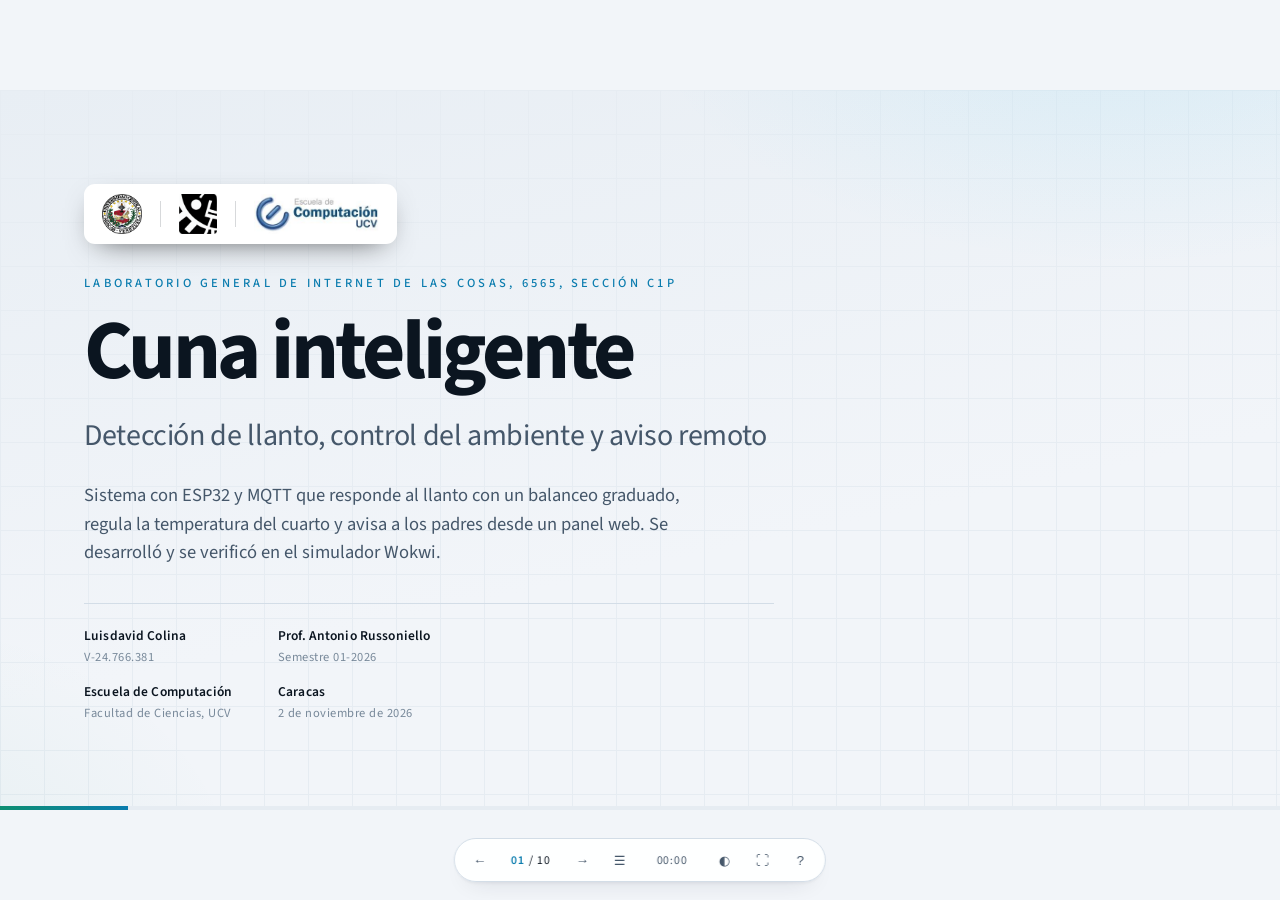
==== proyecto-cuna/expo/index.html @ 7de97ee2 "Proyecto final: cuna inteligente con ESP32 y MQTT - sketch.ino: programa completo del ESP32 - diagra" ====
<!DOCTYPE html>
<html lang="es" data-theme="light">
<head>
  <meta charset="UTF-8">
  <meta name="viewport" content="width=device-width, initial-scale=1.0">
  <title>Cuna inteligente — Laboratorio IoT 6565</title>
  <link rel="stylesheet" href="assets/css/fuentes.css">
  <link rel="stylesheet" href="assets/css/base.css">
  <link rel="stylesheet" href="assets/css/components.css">
  <link rel="stylesheet" href="assets/css/motion.css">
</head>
<body>

<div id="deck"></div>

<!-- Barra de presentador -->
<div id="hud">
  <button data-act="prev" title="Anterior (←)">&#8592;</button>
  <span class="counter">01 / 10</span>
  <button data-act="next" title="Siguiente (→)">&#8594;</button>
  <button data-act="index" title="Índice (I)">&#9776;</button>
  <span id="timer" title="Clic para iniciar/detener">00:00</span>
  <button data-act="theme" title="Tema claro/oscuro (T)">&#9680;</button>
  <button data-act="full"  title="Pantalla completa (F)">&#9974;</button>
  <button data-act="help"  title="Ayuda (?)">?</button>
</div>

<!-- Número de lámina (salto) -->
<div id="jump"></div>

<!-- Apagado de pantalla -->
<div id="blackout"></div>

<!-- Ayuda de teclado -->
<div id="help">
  <div class="help-box">
    <h2>Atajos de teclado</h2>
    <table>
      <tr><td>→ / Espacio / Enter</td><td>Avanzar</td></tr>
      <tr><td>← / Retroceso</td><td>Retroceder</td></tr>
      <tr><td>Inicio / Fin</td><td>Primera / Última lámina</td></tr>
      <tr><td>0–9</td><td>Saltar a la lámina (ej. 07)</td></tr>
      <tr><td>R</td><td>Iniciar / Detener cronómetro</td></tr>
      <tr><td>T</td><td>Cambiar tema claro/oscuro</td></tr>
      <tr><td>F</td><td>Pantalla completa</td></tr>
      <tr><td>B</td><td>Apagar pantalla</td></tr>
      <tr><td>I</td><td>Ir al índice</td></tr>
      <tr><td>?</td><td>Esta ayuda</td></tr>
    </table>
    <p style="margin-top:16px;color:var(--text-faint);font-size:13px">Clic fuera para cerrar</p>
  </div>
</div>

<!-- Slides en orden -->
<script>window.DECK = [];</script>
<script src="assets/js/slides/01-apertura.js"></script>
<script src="assets/js/slides/02-sistema.js"></script>
<script src="assets/js/slides/03-logica.js"></script>
<script src="assets/js/slides/04-resultados.js"></script>
<script src="assets/js/deck.js"></script>

</body>
</html>
---- proyecto-cuna/expo/assets/css/fuentes.css ----
/* ==========================================================================
   fuentes.css : la tipografia viaja dentro de la carpeta

   Antes se le pedia a Google Fonts. Sin internet el navegador caia en la
   letra del sistema y el diseno cambiaba, ademas de que una hoja remota
   tarda en rendirse y retrasa el primer dibujado. Los archivos estan aqui,
   asi que se ve igual en el salon, en Linux y en cualquier maquina.

   Source Sans 3, de Adobe, bajo licencia SIL Open Font 1.1. Solo los
   subconjuntos latinos, que es lo unico que usa el texto.

   Es una fuente variable: un solo archivo por subconjunto cubre los cinco
   pesos. Cada regla fija el suyo y el navegador lo instancia del eje.
   ========================================================================== */

@font-face {
  font-family: "Source Sans 3";
  font-style: normal;
  font-weight: 400;
  font-display: swap;
  src: url("../fonts/source-sans-3-latin-ext.woff2") format("woff2");
  unicode-range: U+0100-02BA, U+02BD-02C5, U+02C7-02CC, U+02CE-02D7, U+02DD-02FF, U+0304, U+0308, U+0329, U+1D00-1DBF, U+1E00-1E9F, U+1EF2-1EFF, U+2020, U+20A0-20AB, U+20AD-20C0, U+2113, U+2C60-2C7F, U+A720-A7FF;
}

@font-face {
  font-family: "Source Sans 3";
  font-style: normal;
  font-weight: 400;
  font-display: swap;
  src: url("../fonts/source-sans-3-latin.woff2") format("woff2");
  unicode-range: U+0000-00FF, U+0131, U+0152-0153, U+02BB-02BC, U+02C6, U+02DA, U+02DC, U+0304, U+0308, U+0329, U+2000-206F, U+20AC, U+2122, U+2191, U+2193, U+2212, U+2215, U+FEFF, U+FFFD;
}

@font-face {
  font-family: "Source Sans 3";
  font-style: normal;
  font-weight: 500;
  font-display: swap;
  src: url("../fonts/source-sans-3-latin-ext.woff2") format("woff2");
  unicode-range: U+0100-02BA, U+02BD-02C5, U+02C7-02CC, U+02CE-02D7, U+02DD-02FF, U+0304, U+0308, U+0329, U+1D00-1DBF, U+1E00-1E9F, U+1EF2-1EFF, U+2020, U+20A0-20AB, U+20AD-20C0, U+2113, U+2C60-2C7F, U+A720-A7FF;
}

@font-face {
  font-family: "Source Sans 3";
  font-style: normal;
  font-weight: 500;
  font-display: swap;
  src: url("../fonts/source-sans-3-latin.woff2") format("woff2");
  unicode-range: U+0000-00FF, U+0131, U+0152-0153, U+02BB-02BC, U+02C6, U+02DA, U+02DC, U+0304, U+0308, U+0329, U+2000-206F, U+20AC, U+2122, U+2191, U+2193, U+2212, U+2215, U+FEFF, U+FFFD;
}

@font-face {
  font-family: "Source Sans 3";
  font-style: normal;
  font-weight: 600;
  font-display: swap;
  src: url("../fonts/source-sans-3-latin-ext.woff2") format("woff2");
  unicode-range: U+0100-02BA, U+02BD-02C5, U+02C7-02CC, U+02CE-02D7, U+02DD-02FF, U+0304, U+0308, U+0329, U+1D00-1DBF, U+1E00-1E9F, U+1EF2-1EFF, U+2020, U+20A0-20AB, U+20AD-20C0, U+2113, U+2C60-2C7F, U+A720-A7FF;
}

@font-face {
  font-family: "Source Sans 3";
  font-style: normal;
  font-weight: 600;
  font-display: swap;
  src: url("../fonts/source-sans-3-latin.woff2") format("woff2");
  unicode-range: U+0000-00FF, U+0131, U+0152-0153, U+02BB-02BC, U+02C6, U+02DA, U+02DC, U+0304, U+0308, U+0329, U+2000-206F, U+20AC, U+2122, U+2191, U+2193, U+2212, U+2215, U+FEFF, U+FFFD;
}

@font-face {
  font-family: "Source Sans 3";
  font-style: normal;
  font-weight: 700;
  font-display: swap;
  src: url("../fonts/source-sans-3-latin-ext.woff2") format("woff2");
  unicode-range: U+0100-02BA, U+02BD-02C5, U+02C7-02CC, U+02CE-02D7, U+02DD-02FF, U+0304, U+0308, U+0329, U+1D00-1DBF, U+1E00-1E9F, U+1EF2-1EFF, U+2020, U+20A0-20AB, U+20AD-20C0, U+2113, U+2C60-2C7F, U+A720-A7FF;
}

@font-face {
  font-family: "Source Sans 3";
  font-style: normal;
  font-weight: 700;
  font-display: swap;
  src: url("../fonts/source-sans-3-latin.woff2") format("woff2");
  unicode-range: U+0000-00FF, U+0131, U+0152-0153, U+02BB-02BC, U+02C6, U+02DA, U+02DC, U+0304, U+0308, U+0329, U+2000-206F, U+20AC, U+2122, U+2191, U+2193, U+2212, U+2215, U+FEFF, U+FFFD;
}

@font-face {
  font-family: "Source Sans 3";
  font-style: normal;
  font-weight: 900;
  font-display: swap;
  src: url("../fonts/source-sans-3-latin-ext.woff2") format("woff2");
  unicode-range: U+0100-02BA, U+02BD-02C5, U+02C7-02CC, U+02CE-02D7, U+02DD-02FF, U+0304, U+0308, U+0329, U+1D00-1DBF, U+1E00-1E9F, U+1EF2-1EFF, U+2020, U+20A0-20AB, U+20AD-20C0, U+2113, U+2C60-2C7F, U+A720-A7FF;
}

@font-face {
  font-family: "Source Sans 3";
  font-style: normal;
  font-weight: 900;
  font-display: swap;
  src: url("../fonts/source-sans-3-latin.woff2") format("woff2");
  unicode-range: U+0000-00FF, U+0131, U+0152-0153, U+02BB-02BC, U+02C6, U+02DA, U+02DC, U+0304, U+0308, U+0329, U+2000-206F, U+20AC, U+2122, U+2191, U+2193, U+2212, U+2215, U+FEFF, U+FFFD;
}
---- proyecto-cuna/expo/assets/css/base.css ----
/* ==========================================================================
   Home Assistant / Expo Lab IoT 6565 - UCV
   base.css : tokens, tipografia, lienzo, UI de presentador, impresion

   El tema CLARO es el predeterminado. Los videobeam de salon lavan los negros
   y un deck oscuro se vuelve ilegible desde la tercera fila. El oscuro queda
   disponible con la tecla T para cuando el equipo proyecte bien.
   ========================================================================== */

:root {
  /* Lienzo */
  --W: 1280px;
  --H: 720px;

  /* ── Paleta clara (predeterminada, pensada para proyector) ─────────────
     Fondo gris muy claro en vez de blanco puro: el blanco puro en un
     videobeam produce brillo y cansa la vista. Las tarjetas si van blancas,
     para que se despeguen del fondo. */
  --bg:         #F2F5F9;
  --bg-2:       #E8EEF4;
  --surface:    #FFFFFF;
  --surface-2:  #F7FAFC;
  --surface-3:  #EAF0F6;
  --line:       #D3DDE7;
  --line-soft:  #E6ECF2;

  --text:       #0B1520;   /* casi negro, maximo contraste */
  --text-dim:   #45576A;   /* cuerpo secundario, sigue legible proyectado */
  --text-faint: #78899A;

  --accent:     #0A7CAE;   /* cian oscurecido para leerse sobre blanco */
  --accent-br:  #18BCF2;   /* cian brillante, solo para graficos y rellenos */
  --accent-2:   #0E8F72;
  --gold:       #8A5A00;
  --danger:     #B8342A;
  --ok:         #17784A;

  --accent-ink: #FFFFFF;

  --glow: 0 0 0 1px rgba(10, 124, 174, 0.16), 0 14px 34px -18px rgba(10, 124, 174, 0.40);
  --shadow: 0 18px 44px -26px rgba(11, 30, 50, 0.42);
  --card-shadow: 0 2px 4px -2px rgba(11, 30, 50, 0.10), 0 10px 26px -16px rgba(11, 30, 50, 0.24);

  /* ── Tipografia ───────────────────────────────────────────────────────── */
  /* Una sola familia, de trazo uniforme. Los titulos se distinguen por peso y
     tamaño, no por cambiar de tipo. */
  --font-display: "Source Sans 3", "Segoe UI", system-ui, -apple-system, sans-serif;
  --font-body:    "Source Sans 3", "Segoe UI", system-ui, -apple-system, sans-serif;
  --font-mono:    "Source Sans 3", "Segoe UI", system-ui, sans-serif;

  /* Escala tipografica. Todo subio respecto a la primera version: a diez
     metros de distancia, 13px no se leen. */
  --t-hero:   84px;
  --t-title:  46px;
  --t-title2: 38px;
  --t-lead:   19px;
  --t-body:   15.5px;
  --t-small:  14px;
  --t-micro:  12.5px;

  /* Ritmo */
  --pad-x: 84px;
  --pad-y: 56px;
  --r-sm: 8px;
  --r:    14px;
  --r-lg: 22px;
}

/* ── Tema oscuro, disponible con la tecla T ─────────────────────────────── */
:root[data-theme="dark"] {
  --bg:         #070C11;
  --bg-2:       #0B131B;
  --surface:    #101A24;
  --surface-2:  #16222F;
  --surface-3:  #1D2C3C;
  --line:       rgba(255, 255, 255, 0.11);
  --line-soft:  rgba(255, 255, 255, 0.06);

  --text:       #EAF2F8;
  --text-dim:   #9DB0C0;
  --text-faint: #6B7D90;

  --accent:     #18BCF2;
  --accent-br:  #18BCF2;
  --accent-2:   #41E0B4;
  --gold:       #F5C451;
  --danger:     #FF7A6B;
  --ok:         #45D68A;

  --accent-ink: #061018;

  --glow: 0 0 0 1px rgba(24, 188, 242, 0.20), 0 18px 48px -18px rgba(24, 188, 242, 0.45);
  --shadow: 0 24px 60px -24px rgba(0, 0, 0, 0.85);
  --card-shadow: 0 18px 40px -28px rgba(0, 0, 0, 0.9);
}

* { box-sizing: border-box; margin: 0; padding: 0; }

html { overflow: hidden; background: var(--bg); width: 100%; height: 100%; }

/* El cuerpo se fija al area realmente visible en vez de medir 100vh. En los
   navegadores de telefono la barra de direcciones no entra dentro de 100vh,
   asi que la lamina quedaba empujada hacia abajo y cortada por debajo. Con
   posicion fija el recuadro coincide con lo que se ve. En un monitor el
   resultado es exactamente el de siempre. */
body {
  position: fixed;
  top: 0; right: 0; bottom: 0; left: 0;
  width: 100%;
  height: 100%;
  background: var(--bg);
  color: var(--text);
  font-family: var(--font-body);
  font-size: var(--t-body);
  overflow: hidden;
  -webkit-font-smoothing: antialiased;
  text-rendering: optimizeLegibility;
  font-feature-settings: "cv05" 1, "cv11" 1, "ss03" 1;
}

/* ── Lienzo escalable ────────────────────────────────────────────────────── */
/* El centrado va por posicion absoluta y margen negativo, no por flexbox. El
   lienzo mide 1280 por 720 aunque la pantalla sea mas chica, y un elemento
   flexible que desborda a su contenedor no queda centrado igual en todos los
   navegadores. De esta forma el centro cae siempre en el mismo punto.
   Los margenes son la mitad exacta de --W y --H. */
#deck {
  position: absolute;
  top: 50%;
  left: 50%;
  width: var(--W);
  height: var(--H);
  margin: -360px 0 0 -640px;
  transform-origin: center center;
  transform: scale(1);
  will-change: transform;
}

.slide {
  position: absolute;
  top: 0; right: 0; bottom: 0; left: 0;
  inset: 0;
  width: var(--W);
  height: var(--H);
  overflow: hidden;
  background: var(--bg);
  display: none;
}

.slide.is-active { display: block; z-index: 2; }
.slide.leaving   { display: block; z-index: 1; pointer-events: none; }

/* Textura de fondo. En claro es casi imperceptible, solo da profundidad. */
.slide::before {
  content: "";
  position: absolute;
  top: 0; right: 0; bottom: 0; left: 0;
  inset: 0;
  pointer-events: none;
  background:
    radial-gradient(820px 460px at 88% -14%, rgba(24, 188, 242, 0.10), transparent 60%),
    radial-gradient(640px 460px at -10% 110%, rgba(14, 143, 114, 0.06), transparent 58%),
    linear-gradient(var(--line-soft) 1px, transparent 1px) 0 0 / 100% 44px,
    linear-gradient(90deg, var(--line-soft) 1px, transparent 1px) 0 0 / 44px 100%,
    linear-gradient(168deg, var(--bg-2) 0%, var(--bg) 62%);
  z-index: 0;
}

:root[data-theme="dark"] .slide::before {
  background:
    radial-gradient(900px 480px at 82% -12%, rgba(24, 188, 242, 0.13), transparent 62%),
    radial-gradient(700px 500px at -8% 108%, rgba(65, 224, 180, 0.07), transparent 60%),
    linear-gradient(var(--line-soft) 1px, transparent 1px) 0 0 / 100% 40px,
    linear-gradient(90deg, var(--line-soft) 1px, transparent 1px) 0 0 / 40px 100%,
    linear-gradient(170deg, var(--bg-2) 0%, var(--bg) 58%);
}

.slide > * { position: relative; z-index: 1; }

/* ── Estructura interna de la lamina ─────────────────────────────────────── */
.pad {
  position: absolute;
  inset: var(--pad-y) var(--pad-x) 50px;
  display: flex;
  flex-direction: column;
}

.kicker {
  display: inline-flex;
  align-items: center;
  gap: 11px;
  font-family: var(--font-mono);
  font-size: var(--t-micro);
  font-weight: 500;
  letter-spacing: 0.22em;
  text-transform: uppercase;
  color: var(--accent);
  margin-bottom: 13px;
}

/* Sin adornos delante del nombre de seccion */

h1.title {
  font-family: var(--font-display);
  font-size: var(--t-title);
  line-height: 1.06;
  font-weight: 700;
  letter-spacing: -0.018em;
  margin-bottom: 4px;
  max-width: none;
  text-wrap: balance;
}

h1.title.sm { font-size: var(--t-title2); }

.subtitle {
  font-size: var(--t-lead);
  line-height: 1.5;
  color: var(--text-dim);
  max-width: 76ch;
  margin-bottom: 20px;
  font-weight: 400;
}

.rule {
  height: 2px;
  background: linear-gradient(90deg, var(--accent), var(--accent) 12%, var(--line) 12%, var(--line) 100%);
  margin: 16px 0 22px;
  flex: none;
  border-radius: 2px;
}

.body-area { flex: 1; min-height: 0; display: flex; flex-direction: column; justify-content: center; }
.body-area.top { justify-content: flex-start; }

em, .em { color: var(--accent); font-style: normal; font-weight: 600; }
strong { color: var(--text); font-weight: 650; }
.dim { color: var(--text-dim); }
.mono { font-family: var(--font-mono); font-size: 0.94em; }

/* ── Cronica inferior ────────────────────────────────────────────────────── */
.slide-foot {
  position: absolute;
  left: var(--pad-x);
  right: var(--pad-x);
  bottom: 18px;
  display: flex;
  align-items: center;
  gap: 14px;
  font-family: var(--font-mono);
  font-size: 11.5px;
  letter-spacing: 0.16em;
  text-transform: uppercase;
  color: var(--text-faint);
  z-index: 3;
}

.slide-foot .sec { color: var(--text-dim); font-weight: 500; }
.slide-foot .spacer { flex: 1; height: 1px; background: var(--line); }

.progress-track {
  position: absolute;
  left: 0; right: 0; bottom: 0;
  height: 4px;
  background: var(--line-soft);
  z-index: 10;
}

.progress-fill {
  height: 100%;
  width: 0;
  background: linear-gradient(90deg, var(--accent-2), var(--accent));
  transition: width 0.5s cubic-bezier(0.22, 1, 0.36, 1);
}

:root[data-theme="dark"] .progress-fill { box-shadow: 0 0 14px var(--accent); }

/* ── Video: panel enmarcado, no fondo a sangre ───────────────────────────
   Sobre claro un video oscuro a pantalla completa pelea con el texto. Metido
   en un panel con marco se lee como una fotografia y deja de estorbar. */
.slide-video {
  position: absolute;
  top: var(--pad-y);
  right: var(--pad-x);
  bottom: 50px;
  width: 366px;
  z-index: 0;
  border-radius: var(--r-lg);
  overflow: hidden;
  background: #0A1219;
  box-shadow: var(--shadow), 0 0 0 1px var(--line);
}

.slide-video video {
  width: 100%;
  height: 100%;
  object-fit: cover;
  opacity: 0;
  transition: opacity 1s ease;
}

.slide-video video.ready { opacity: 1; }

/* Degradado interno para que el borde no corte en seco */
.slide-video::after {
  content: "";
  position: absolute;
  top: 0; right: 0; bottom: 0; left: 0;
  inset: 0;
  background: linear-gradient(90deg, rgba(10, 18, 25, 0.55) 0%, transparent 34%);
  pointer-events: none;
}

/* Respaldo cuando el clip no esta: el panel sigue existiendo y se ve bien */
.video-missing {
  position: absolute;
  top: 0; right: 0; bottom: 0; left: 0;
  inset: 0;
  background:
    radial-gradient(420px 360px at 50% 34%, rgba(24, 188, 242, 0.30), transparent 68%),
    radial-gradient(320px 300px at 66% 82%, rgba(65, 224, 180, 0.18), transparent 64%),
    linear-gradient(170deg, #12212E, #0A1219);
}

/* Cuando hay panel de video, el contenido deja ese espacio libre */
.slide.has-video .pad { right: calc(var(--pad-x) + 366px + 34px); }

/* ── Barra de presentador ────────────────────────────────────────────────── */
#hud {
  position: fixed;
  left: 50%;
  bottom: 18px;
  transform: translateX(-50%);
  display: flex;
  align-items: center;
  gap: 4px;
  padding: 6px 8px;
  border-radius: 999px;
  background: rgba(255, 255, 255, 0.92);
  border: 1px solid var(--line);
  backdrop-filter: blur(14px);
  box-shadow: var(--card-shadow);
  z-index: 9000;
  opacity: 0.14;
  transition: opacity 0.25s ease;
  font-family: var(--font-mono);
}

:root[data-theme="dark"] #hud { background: rgba(7, 12, 17, 0.9); }

#hud:hover, #hud.show { opacity: 1; }

#hud button {
  background: none;
  border: none;
  color: var(--text-dim);
  width: 34px;
  height: 30px;
  border-radius: 999px;
  cursor: pointer;
  display: grid;
  place-items: center;
  transition: color 0.15s, background 0.15s;
}

#hud button:hover { color: var(--accent); background: rgba(10, 124, 174, 0.10); }
#hud button svg { width: 16px; height: 16px; fill: none; stroke: currentColor; stroke-width: 1.9; stroke-linecap: round; stroke-linejoin: round; }

#hud .hud-sep { width: 1px; height: 18px; background: var(--line); margin: 0 5px; }

#hud .counter {
  color: var(--text);
  font-size: 12px;
  letter-spacing: 0.1em;
  padding: 0 10px;
  user-select: none;
  font-variant-numeric: tabular-nums;
}

#hud .counter b { color: var(--accent); font-weight: 600; }

#timer {
  font-size: 12px;
  letter-spacing: 0.08em;
  color: var(--text-dim);
  padding: 0 10px;
  min-width: 62px;
  text-align: center;
  cursor: pointer;
  user-select: none;
  font-variant-numeric: tabular-nums;
}

#timer.run  { color: var(--ok); }
#timer.warn { color: var(--gold); }
#timer.over { color: var(--danger); animation: pulseTime 1.4s ease-in-out infinite; }

@keyframes pulseTime { 50% { opacity: 0.45; } }

/* ── Pantalla negra (tecla B) ────────────────────────────────────────────── */
#blackout { position: fixed; top: 0; right: 0; bottom: 0; left: 0; inset: 0; background: #000; z-index: 9500; display: none; }
#blackout.on { display: block; }

/* ── Salto rapido por numero ─────────────────────────────────────────────── */
#jump {
  position: fixed;
  left: 50%;
  top: 50%;
  transform: translate(-50%, -50%);
  font-family: var(--font-mono);
  font-size: 78px;
  color: var(--accent);
  background: var(--surface);
  border: 1px solid var(--line);
  border-radius: var(--r-lg);
  padding: 18px 44px;
  z-index: 9400;
  display: none;
  letter-spacing: 0.08em;
  box-shadow: var(--shadow);
}

#jump.on { display: block; }

/* ── Ayuda de teclas ─────────────────────────────────────────────────────── */
#help {
  position: fixed;
  top: 0; right: 0; bottom: 0; left: 0;
  inset: 0;
  background: rgba(230, 236, 242, 0.92);
  backdrop-filter: blur(10px);
  z-index: 9600;
  display: none;
  place-items: center;
}

:root[data-theme="dark"] #help { background: rgba(3, 7, 11, 0.94); }

#help.on { display: grid; }

#help .card {
  width: 580px;
  background: var(--surface);
  border: 1px solid var(--line);
  border-radius: var(--r-lg);
  padding: 34px 38px;
  box-shadow: var(--shadow);
}

#help h3 { font-family: var(--font-display); font-size: 23px; margin-bottom: 18px; letter-spacing: -0.02em; }
#help table { width: 100%; border-collapse: collapse; }
#help td { padding: 8px 0; font-size: 14.5px; color: var(--text-dim); border-bottom: 1px solid var(--line-soft); }
#help td:first-child { width: 180px; }
#help kbd {
  font-family: var(--font-mono);
  font-size: 12px;
  background: var(--surface-3);
  border: 1px solid var(--line);
  border-bottom-width: 2px;
  border-radius: 6px;
  padding: 3px 8px;
  color: var(--text);
}

/* ── Impresion / exportacion a PDF ───────────────────────────────────────── */
@media print {
  @page { size: 1280px 720px; margin: 0; }

  * { -webkit-print-color-adjust: exact !important; print-color-adjust: exact !important; }

  html, body {
    position: static !important;
    overflow: visible !important;
    width: auto !important;
    height: auto !important;
    display: block !important;
    background: var(--bg) !important;
  }

  #hud, #blackout, #jump, #help, .progress-track { display: none !important; }

  #deck {
    position: static !important;
    top: auto !important;
    left: auto !important;
    margin: 0 !important;
    transform: none !important;
    width: 1280px !important;
    height: auto !important;
  }

  .slide {
    display: block !important;
    position: relative !important;
    inset: auto !important;
    width: 1280px !important;
    height: 720px !important;
    animation: none !important;
    opacity: 1 !important;
    transform: none !important;
  }

  /* El salto va antes de cada lamina menos la primera, asi no queda una
     hoja en blanco al final. */
  .slide + .slide { page-break-before: always; break-before: page; }

  .slide-video video { display: none !important; }

  .anim, .anim * { animation: none !important; opacity: 1 !important; transform: none !important; }
  .rule { animation: none !important; clip-path: none !important; }
}

/* ══════════════════════════════════════════════════════════════════════════
   Laminas en modo cine: oscuras a sangre completa, aunque el deck sea claro.
   Se reservan para la portada y el cierre, que llevan poco texto y mucho
   peso visual. El contraste entre esas dos y el resto marca el arranque y
   el final, en vez de que todo se vea igual de plano.
   ══════════════════════════════════════════════════════════════════════════ */
.slide.cinema {
  --bg:         #060A0F;
  --bg-2:       #0A1019;
  --surface:    #101A24;
  --surface-2:  #16222F;
  --line:       rgba(255, 255, 255, 0.13);
  --line-soft:  rgba(255, 255, 255, 0.07);
  --text:       #F2F7FB;
  --text-dim:   #A8BBCB;
  --text-faint: #71859A;
  --accent:     #2FCBFF;
  --accent-br:  #2FCBFF;
  --accent-2:   #4DEEC0;
  --gold:       #FFD070;
  --accent-ink: #04121B;
  color: var(--text);
  background: #060A0F;
}

.slide.cinema::before {
  background:
    radial-gradient(1100px 620px at 74% 46%, rgba(24, 188, 242, 0.08), transparent 66%),
    linear-gradient(180deg, rgba(6, 10, 15, 0.04) 0%, rgba(6, 10, 15, 0.10) 46%, rgba(6, 10, 15, 0.55) 100%);
  z-index: 2;
}

/* El video ocupa toda la lamina */
.slide.cinema .slide-video {
  top: 0; right: 0; bottom: 0; left: 0;
  inset: 0;
  width: auto;
  border-radius: 0;
  box-shadow: none;
  background: #060A0F;
  z-index: 1;
}

.slide.cinema .slide-video video.ready { opacity: 0.96; }

/* El reencuadre del clip de portada esta horneado en el archivo, no en CSS.
   Un transform sobre el <video> lo manda a una capa aparte y hay equipos que
   la componen mal. */

/* Velo direccional: solido donde va el texto, limpio donde esta la imagen */
.slide.cinema .slide-video::after {
  background:
    linear-gradient(100deg, rgba(6, 10, 15, 0.97) 0%, rgba(6, 10, 15, 0.92) 28%, rgba(6, 10, 15, 0.42) 52%, rgba(6, 10, 15, 0.04) 76%, transparent 100%),
    linear-gradient(0deg, rgba(6, 10, 15, 0.80) 0%, transparent 34%);
}

.slide.cinema .pad { right: var(--pad-x); z-index: 3; }
.slide.cinema .slide-foot { z-index: 4; }

/* Capa para dibujar encima del video */
.cine-fx {
  position: absolute;
  top: 0; right: 0; bottom: 0; left: 0;
  inset: 0;
  z-index: 2;
  pointer-events: none;
}

/* ══════════════════════════════════════════════════════════════════════════
   Simplificacion para el PDF.
   La reticula de fondo, los degradados y las sombras se redibujan vector a
   vector en cada pagina. En pantalla no cuestan nada, pero en el PDF inflan
   el archivo y hacen que el visor del navegador se atore. Para papel no
   aportan, asi que se apagan.
   ══════════════════════════════════════════════════════════════════════════ */
@media print {
  .slide::before {
    background: var(--bg) !important;
  }

  .slide.cinema::before {
    background: linear-gradient(168deg, #0B1522 0%, #060A0F 70%) !important;
  }

  *, *::before, *::after {
    box-shadow: none !important;
    backdrop-filter: none !important;
    filter: none !important;
    text-shadow: none !important;
  }

  /* Superficies planas en vez de degradados */
  .card, .prod, .ticker, .seq .sq, .tl-seg, .toc-item, .shot {
    background: var(--surface) !important;
  }

  .card.muted { background: transparent !important; }
  .shot { background: #F2F5F8 !important; }
  .code { background: #0B141C !important; }

  /* El respaldo del video en las laminas de corte: un solo degradado simple */
  .video-missing {
    background: radial-gradient(520px 420px at 62% 44%, rgba(24, 188, 242, 0.26), transparent 70%), #0A1219 !important;
  }

  /* Los bordes finos con transparencia obligan a mezclar capas */
  .slide-foot .spacer, .progress-track { display: none !important; }
}
---- proyecto-cuna/expo/assets/css/components.css ----
/* ==========================================================================
   components.css : las piezas con las que se arma cada lamina
   ========================================================================== */

/* ── Rejillas ────────────────────────────────────────────────────────────── */
.grid      { display: grid; gap: 18px; }
.g2        { grid-template-columns: 1fr 1fr; }
.g3        { grid-template-columns: repeat(3, 1fr); }
.g4        { grid-template-columns: repeat(4, 1fr); }
.g-1-2     { grid-template-columns: 1fr 2fr; }
.g-2-1     { grid-template-columns: 2fr 1fr; }
.g-5-7     { grid-template-columns: 5fr 7fr; }
.g-7-5     { grid-template-columns: 7fr 5fr; }
.gap-sm    { gap: 12px; }
.gap-lg    { gap: 26px; }
.stack     { display: flex; flex-direction: column; gap: 14px; }
.row       { display: flex; align-items: center; gap: 14px; }
.center-y  { align-items: center; }

/* ── Tarjeta base ────────────────────────────────────────────────────────── */
.card {
  background: linear-gradient(160deg, var(--surface) 0%, var(--surface-2) 100%);
  border: 1px solid var(--line);
  border-radius: var(--r);
  padding: 20px 22px;
  position: relative;
  overflow: hidden;
}

.card.flush { padding: 0; }

.card .card-ix {
  font-family: var(--font-mono);
  font-size: 11px;
  color: var(--accent);
  letter-spacing: 0.16em;
  margin-bottom: 9px;
  display: block;
}

.card h3 {
  font-family: var(--font-display);
  font-size: 19px;
  font-weight: 650;
  letter-spacing: -0.012em;
  margin-bottom: 7px;
  line-height: 1.25;
}

.card p { font-size: 14.5px; line-height: 1.6; color: var(--text-dim); }

/* Acento lateral, la firma visual del deck */
.card.lit { border-color: rgba(24, 188, 242, 0.3); box-shadow: var(--glow); }
.card.lit::before {
  content: "";
  position: absolute;
  left: 0; top: 14px; bottom: 14px;
  width: 3px;
  border-radius: 0 3px 3px 0;
  background: linear-gradient(180deg, var(--accent), var(--accent-2));
  box-shadow: 0 0 16px var(--accent);
}

.card.gold  { border-color: rgba(245, 196, 81, 0.32); }
.card.gold .card-ix { color: var(--gold); }
.card.gold::before { background: var(--gold); box-shadow: 0 0 16px var(--gold); }

.card.muted { background: transparent; border-style: dashed; }

/* ── Icono en cuadro ─────────────────────────────────────────────────────── */
.ico {
  width: 40px; height: 40px;
  border-radius: 11px;
  display: grid; place-items: center;
  background: rgba(24, 188, 242, 0.12);
  border: 1px solid rgba(24, 188, 242, 0.24);
  margin-bottom: 13px;
  flex: none;
}

.ico svg { width: 20px; height: 20px; fill: none; stroke: var(--accent); stroke-width: 1.7; stroke-linecap: round; stroke-linejoin: round; }
.ico.g { background: rgba(245, 196, 81, 0.12); border-color: rgba(245, 196, 81, 0.26); }
.ico.g svg { stroke: var(--gold); }
.ico.sm { width: 32px; height: 32px; border-radius: 9px; margin-bottom: 0; }
.ico.sm svg { width: 16px; height: 16px; }

/* ── Cifras grandes ──────────────────────────────────────────────────────── */
.stats { display: grid; grid-template-columns: repeat(4, 1fr); gap: 0; border-top: 1px solid var(--line); border-bottom: 1px solid var(--line); }

.stat { padding: 22px 20px; border-right: 1px solid var(--line-soft); }
.stat:last-child { border-right: none; }

.stat .n {
  font-family: var(--font-display);
  font-size: 40px;
  font-weight: 700;
  letter-spacing: -0.03em;
  line-height: 1;
  color: var(--accent);
  display: block;
  margin-bottom: 8px;
}

.stat .n small { font-size: 21px; color: var(--text-dim); font-weight: 500; margin-left: 3px; }
.stat .l { font-size: 12.5px; color: var(--text-dim); line-height: 1.45; }

/* ── Fichas / etiquetas ──────────────────────────────────────────────────── */
.chips { display: flex; flex-wrap: wrap; gap: 8px; }

.chip {
  font-family: var(--font-mono);
  font-size: 12px;
  letter-spacing: 0.05em;
  padding: 6px 12px;
  border-radius: 999px;
  border: 1px solid var(--line);
  background: var(--surface);
  color: var(--text-dim);
  white-space: nowrap;
}

.chip.on { border-color: rgba(24, 188, 242, 0.42); color: var(--accent); background: rgba(24, 188, 242, 0.09); }
.chip.gold { border-color: rgba(245, 196, 81, 0.4); color: var(--gold); background: rgba(245, 196, 81, 0.08); }
.chip.off { opacity: 0.45; }

/* ── Tabla ───────────────────────────────────────────────────────────────── */
table.t {
  width: 100%;
  border-collapse: collapse;
  font-size: 14px;
}

table.t th {
  text-align: left;
  font-family: var(--font-mono);
  font-size: 10.5px;
  letter-spacing: 0.16em;
  text-transform: uppercase;
  color: var(--text-faint);
  font-weight: 500;
  padding: 0 14px 11px;
  border-bottom: 1px solid var(--line);
}

table.t td {
  padding: 12px 14px;
  border-bottom: 1px solid var(--line-soft);
  color: var(--text-dim);
  line-height: 1.45;
  vertical-align: top;
}

table.t tr:last-child td { border-bottom: none; }
table.t td:first-child { color: var(--text); font-weight: 600; }
table.t tr.hi td { background: rgba(24, 188, 242, 0.07); }
table.t tr.hi td:first-child { color: var(--accent); }
table.t .yes { color: var(--ok); font-weight: 600; }
table.t .no  { color: var(--danger); opacity: 0.85; }
table.t .mid { color: var(--gold); }
table.t.compact td { padding: 8.5px 14px; font-size: 13.5px; }

/* ── Bloque de codigo ────────────────────────────────────────────────────── */
.code {
  background: #060B10;
  border: 1px solid var(--line);
  border-radius: var(--r);
  overflow: hidden;
  font-family: var(--font-mono);
}

:root[data-theme="light"] .code { background: #0A141D; }

.code .code-bar {
  display: flex;
  align-items: center;
  gap: 8px;
  padding: 9px 14px;
  background: rgba(255, 255, 255, 0.035);
  border-bottom: 1px solid var(--line);
  font-size: 11px;
  letter-spacing: 0.12em;
  text-transform: uppercase;
  color: #7C8FA0;
}

.code .code-bar .dot { width: 8px; height: 8px; border-radius: 50%; background: #2B3A48; }
.code .code-bar .dot:first-child { background: #3B4E5E; }
.code .code-bar .nm { margin-left: 6px; }

.code pre {
  padding: 16px 18px;
  font-size: 13.5px;
  line-height: 1.72;
  color: #C9D6E2;
  overflow: hidden;
  white-space: pre;
}

.code.sm pre { font-size: 12.5px; line-height: 1.66; padding: 14px 16px; }

/* Coloreado a mano, sin librerias */
.k  { color: #18BCF2; }               /* clave YAML */
.s  { color: #41E0B4; }               /* cadena */
.n  { color: #F5C451; }               /* numero */
.c  { color: #5A6E80; font-style: italic; }  /* comentario */
.d  { color: #FF9E8A; }               /* guion de lista, simbolo */
.v  { color: #E6EEF6; }               /* valor plano */

/* Linea resaltada dentro del codigo */
.code .hl { background: rgba(24, 188, 242, 0.10); display: inline-block; width: 100%; box-shadow: inset 2px 0 0 var(--accent); }

/* ── Cita / frase de cierre ──────────────────────────────────────────────── */
.quote {
  font-family: var(--font-display);
  font-size: 27px;
  line-height: 1.38;
  letter-spacing: -0.015em;
  border-left: 3px solid var(--accent);
  padding-left: 24px;
  max-width: 880px;
}

.quote .who { display: block; font-family: var(--font-mono); font-size: 12px; letter-spacing: 0.14em; text-transform: uppercase; color: var(--text-faint); margin-top: 16px; }

/* ── Lista numerada con energia ──────────────────────────────────────────── */
.steps { display: flex; flex-direction: column; gap: 13px; }

.step { display: flex; gap: 15px; align-items: flex-start; }

.step .num {
  flex: none;
  width: 29px; height: 29px;
  border-radius: 9px;
  display: grid; place-items: center;
  font-family: var(--font-mono);
  font-size: 12.5px;
  color: var(--accent-ink);
  background: var(--accent);
  font-weight: 600;
}

.step .num.g { background: var(--gold); }
.step .num.hollow { background: transparent; border: 1px solid var(--line); color: var(--text-faint); }
.step .tx { font-size: 15px; line-height: 1.55; color: var(--text-dim); padding-top: 3px; }
.step .tx b { display: block; color: var(--text); font-weight: 650; margin-bottom: 2px; font-size: 15.5px; }

/* ── Portada ─────────────────────────────────────────────────────────────── */
.cover { display: flex; flex-direction: column; justify-content: center; height: 100%; max-width: 690px; }

/* Los logos institucionales son arte solido en negro, asi que van sobre una
   placa clara. Una sola placa para los tres se lee como un sello. */
.cover .logos {
  display: inline-flex;
  gap: 18px;
  align-items: center;
  align-self: flex-start;
  margin-bottom: 30px;
  background: #FFFFFF;
  padding: 10px 18px;
  border-radius: 11px;
  box-shadow: 0 10px 30px -14px rgba(0, 0, 0, 0.7);
}
.cover .logos img { height: 40px; width: auto; display: block; }
.cover .logos .sep { width: 1px; height: 26px; background: rgba(11, 22, 32, 0.16); }

.cover .uni {
  font-family: var(--font-mono);
  font-size: 12.5px;
  letter-spacing: 0.26em;
  text-transform: uppercase;
  color: var(--accent);
  margin-bottom: 22px;
  font-weight: 500;
}

.cover h1 {
  font-family: var(--font-display);
  font-size: var(--t-hero);
  font-weight: 700;
  letter-spacing: -0.042em;
  line-height: 0.92;
  margin-bottom: 26px;
}

.cover h1 .thin {
  display: block;
  font-weight: 300;
  color: var(--text-dim);
  font-size: 30px;
  letter-spacing: -0.012em;
  line-height: 1.25;
  margin-bottom: 12px;
}

.cover .lede {
  font-size: 18.5px;
  color: var(--text-dim);
  max-width: 600px;
  line-height: 1.55;
  margin-bottom: 36px;
}
.cover .lede b { color: var(--text); font-weight: 600; }

.cover .who {
  display: grid;
  grid-template-columns: repeat(2, auto);
  gap: 16px 46px;
  padding-top: 22px;
  border-top: 1px solid var(--line);
  font-size: 12.5px;
  color: var(--text-faint);
  font-family: var(--font-mono);
  letter-spacing: 0.04em;
  justify-content: start;
}

.cover .who b { color: var(--text); display: block; font-weight: 600; margin-bottom: 3px; letter-spacing: 0.01em; font-size: 13.5px; }

/* ── Lamina de seccion ───────────────────────────────────────────────────── */
.section-slide { display: flex; flex-direction: column; justify-content: center; height: 100%; }
.section-slide .big-n {
  font-family: var(--font-display);
  font-size: 150px;
  font-weight: 700;
  line-height: 0.82;
  letter-spacing: -0.05em;
  color: transparent;
  -webkit-text-stroke: 1.5px var(--accent);
  opacity: 0.55;
  margin-bottom: 8px;
}
.section-slide h2 { font-family: var(--font-display); font-size: 56px; font-weight: 700; letter-spacing: -0.03em; line-height: 1.02; margin-bottom: 16px; }
.section-slide p { font-size: 18px; color: var(--text-dim); max-width: 620px; line-height: 1.55; }

/* ── Indice ──────────────────────────────────────────────────────────────── */
.toc { display: grid; grid-template-columns: repeat(2, 1fr); gap: 10px 34px; }

.toc-item {
  display: flex;
  align-items: center;
  gap: 14px;
  padding: 11px 14px;
  border-radius: 10px;
  border: 1px solid transparent;
  cursor: pointer;
  transition: background 0.16s, border-color 0.16s, transform 0.16s;
}

.toc-item:hover { background: var(--surface); border-color: var(--line); transform: translateX(3px); }
.toc-item .tn { font-family: var(--font-mono); font-size: 12px; color: var(--accent); width: 22px; flex: none; }
.toc-item .tt { font-size: 15.5px; color: var(--text); font-weight: 550; }
.toc-item .td { font-size: 12.5px; color: var(--text-faint); margin-left: auto; font-family: var(--font-mono); white-space: nowrap; }

/* ── Diagrama: caja y flecha ─────────────────────────────────────────────── */
.dbox {
  border: 1px solid var(--line);
  border-radius: 11px;
  background: var(--surface);
  padding: 13px 15px;
  text-align: center;
}

.dbox .dt { font-size: 14px; font-weight: 650; color: var(--text); margin-bottom: 3px; }
.dbox .ds { font-size: 11.5px; color: var(--text-faint); font-family: var(--font-mono); letter-spacing: 0.04em; }
.dbox.core { border-color: rgba(24, 188, 242, 0.45); background: rgba(24, 188, 242, 0.08); box-shadow: var(--glow); }
.dbox.core .dt { color: var(--accent); }

/* ── Comparacion dos columnas ────────────────────────────────────────────── */
.versus { display: grid; grid-template-columns: 1fr auto 1fr; gap: 0; align-items: stretch; }
.versus .side { padding: 22px 26px; }
.versus .side.a { border-right: none; }
.versus .vs {
  width: 46px;
  display: grid;
  place-items: center;
  font-family: var(--font-mono);
  font-size: 11px;
  letter-spacing: 0.16em;
  color: var(--text-faint);
  position: relative;
}
.versus .vs::before { content: ""; position: absolute; top: 8px; bottom: 8px; width: 1px; background: var(--line); }
.versus .vs span { background: var(--bg); padding: 8px 0; position: relative; z-index: 1; }
.versus h4 { font-family: var(--font-display); font-size: 17px; margin-bottom: 14px; display: flex; align-items: center; gap: 9px; }
.versus .side.a h4 { color: var(--danger); }
.versus .side.b h4 { color: var(--accent); }
.versus li { list-style: none; font-size: 14px; line-height: 1.5; color: var(--text-dim); padding-left: 20px; position: relative; margin-bottom: 10px; }
.versus li::before { content: ""; position: absolute; left: 0; top: 8px; width: 7px; height: 7px; border-radius: 50%; background: var(--line); }
.versus .side.a li::before { background: rgba(255, 122, 107, 0.6); }
.versus .side.b li::before { background: var(--accent); box-shadow: 0 0 9px var(--accent); }

/* ── Aviso / nota al pie de lamina ───────────────────────────────────────── */
.note {
  display: flex;
  gap: 12px;
  align-items: flex-start;
  padding: 13px 16px;
  border-radius: 10px;
  background: rgba(245, 196, 81, 0.07);
  border: 1px solid rgba(245, 196, 81, 0.22);
  font-size: 13.5px;
  line-height: 1.55;
  color: var(--text-dim);
}

.note.cy { background: rgba(24, 188, 242, 0.07); border-color: rgba(24, 188, 242, 0.22); }
.note b { color: var(--text); }
.note svg { width: 17px; height: 17px; flex: none; margin-top: 1px; fill: none; stroke: var(--gold); stroke-width: 1.8; stroke-linecap: round; stroke-linejoin: round; }
.note.cy svg { stroke: var(--accent); }

/* ── Pie de referencias ──────────────────────────────────────────────────── */
.refs { font-size: 13px; line-height: 1.85; color: var(--text-dim); }
.refs .r { display: flex; gap: 12px; }
.refs .r span:first-child { font-family: var(--font-mono); color: var(--accent); flex: none; width: 24px; }
.refs .r a, .refs .r .u { font-family: var(--font-mono); font-size: 12.5px; color: var(--text-faint); }

/* ── Lamina de demo ──────────────────────────────────────────────────────── */
.demo-hero { display: flex; flex-direction: column; justify-content: center; height: 100%; align-items: flex-start; }
.demo-hero .big {
  font-family: var(--font-display);
  font-size: 72px;
  font-weight: 700;
  letter-spacing: -0.035em;
  line-height: 1;
  margin-bottom: 20px;
}
.demo-hero .big em { -webkit-text-stroke: 1.2px var(--accent); color: transparent; font-style: normal; }

/* ── Captura de pantalla real, montada como ventana ──────────────────────── */
.shot {
  border-radius: 12px;
  overflow: hidden;
  border: 1px solid var(--line);
  background: #F2F5F8;
  box-shadow: 0 26px 60px -30px rgba(0, 0, 0, 0.9), 0 0 0 1px rgba(24, 188, 242, 0.12);
  /* La placa se ajusta a la imagen, no al ancho de la columna, para que no
     quede borde blanco sobrante ni se desborde el alto de la lamina. */
  display: inline-block;
  width: fit-content;
  max-width: 100%;
  vertical-align: top;
}

.shot .bar {
  display: flex;
  align-items: center;
  gap: 7px;
  padding: 8px 12px;
  background: #E4E9EF;
  border-bottom: 1px solid rgba(11, 22, 32, 0.10);
}

.shot .bar i { width: 9px; height: 9px; border-radius: 50%; background: #C3CCD6; display: block; }
.shot .bar .u {
  margin-left: 8px;
  font-family: var(--font-mono);
  font-size: 10.5px;
  color: #6B7B8B;
  letter-spacing: 0.04em;
}

.shot img {
  display: block;
  width: auto;
  max-width: 100%;
  max-height: var(--shot-h, 408px);
}
.shot.tall  { --shot-h: 452px; }
.shot.short { --shot-h: 320px; }
.shot.dark { background: #0B0F14; }
.shot.dark .bar { background: #141B23; border-bottom-color: rgba(255, 255, 255, 0.08); }
.shot.dark .bar i { background: #2B3742; }

.shot-cap {
  font-family: var(--font-mono);
  font-size: 11px;
  color: var(--text-faint);
  letter-spacing: 0.05em;
  margin-top: 9px;
  line-height: 1.5;
}

.shot-cap em { color: var(--accent); font-style: normal; }

/* Globo que apunta a un detalle de la captura */
.callout {
  position: absolute;
  background: var(--accent);
  color: var(--accent-ink);
  font-family: var(--font-mono);
  font-size: 11.5px;
  font-weight: 600;
  letter-spacing: 0.04em;
  padding: 7px 12px;
  border-radius: 8px;
  box-shadow: 0 10px 26px -10px rgba(0, 0, 0, 0.7);
  z-index: 5;
  white-space: nowrap;
}

.callout::after {
  content: "";
  position: absolute;
  width: 9px; height: 9px;
  background: var(--accent);
  transform: rotate(45deg);
}

.callout.left::after  { left: -4px;  top: 50%; margin-top: -4.5px; }
.callout.right::after { right: -4px; top: 50%; margin-top: -4.5px; }
.callout.down::after  { bottom: -4px; left: 50%; margin-left: -4.5px; }
.callout.g { background: var(--gold); }

.rel { position: relative; }

/* ── Ficha de producto con foto y precio ─────────────────────────────────── */
.prod {
  background: linear-gradient(160deg, var(--surface) 0%, var(--surface-2) 100%);
  border: 1px solid var(--line);
  border-radius: var(--r);
  overflow: hidden;
  display: flex;
  flex-direction: column;
}

.prod .ph {
  height: 128px;
  background: #0A1219;
  display: grid;
  place-items: center;
  border-bottom: 1px solid var(--line);
  overflow: hidden;
}

.prod .ph img { max-width: 92%; max-height: 118px; object-fit: contain; }
.prod .tx { padding: 14px 16px 16px; flex: 1; display: flex; flex-direction: column; }
.prod h3 { font-family: var(--font-display); font-size: 16px; font-weight: 650; margin-bottom: 3px; }
.prod .price { font-family: var(--font-mono); font-size: 13px; color: var(--accent); margin-bottom: 8px; letter-spacing: 0.04em; }
.prod p { font-size: 12.5px; line-height: 1.5; color: var(--text-dim); }
.prod .spec { margin-top: auto; padding-top: 10px; font-family: var(--font-mono); font-size: 10.5px; color: var(--text-faint); letter-spacing: 0.04em; line-height: 1.6; }

/* ── Dato duro suelto, para clavar una cifra ─────────────────────────────── */
.punch {
  display: flex;
  align-items: baseline;
  gap: 12px;
  padding: 14px 0;
  border-bottom: 1px solid var(--line-soft);
}

.punch:last-child { border-bottom: none; }
.punch .p-n {
  font-family: var(--font-display);
  font-size: 30px;
  font-weight: 700;
  color: var(--accent);
  letter-spacing: -0.03em;
  min-width: 108px;
  line-height: 1;
}
.punch .p-n.g { color: var(--gold); }
.punch .p-t { font-size: 13.5px; line-height: 1.5; color: var(--text-dim); }
.punch .p-t b { color: var(--text); display: block; font-size: 14.5px; margin-bottom: 2px; }

/* ── Lamina de corte en modo cine ────────────────────────────────────────
   Video a sangre completa y una sola frase. Sirven de respiro entre bloques
   y son el unico lugar donde los clips se ven en grande, sin competir con
   texto que haya que leer. */
.cine-hero {
  display: flex;
  flex-direction: column;
  justify-content: flex-end;
  height: 100%;
  max-width: 760px;
  padding-bottom: 18px;
}

.cine-hero .ch-kick {
  font-family: var(--font-mono);
  font-size: 12.5px;
  letter-spacing: 0.24em;
  text-transform: uppercase;
  color: var(--accent);
  margin-bottom: 20px;
  display: inline-flex;
  align-items: center;
  gap: 12px;
}



.cine-hero h2 {
  font-family: var(--font-display);
  font-size: 66px;
  font-weight: 700;
  letter-spacing: -0.038em;
  line-height: 0.98;
  margin-bottom: 22px;
  color: var(--text);
}

.cine-hero h2 .soft { color: var(--text-dim); font-weight: 300; }

.cine-hero p {
  font-size: 19px;
  line-height: 1.5;
  color: var(--text-dim);
  max-width: 620px;
}

.cine-hero p b { color: var(--text); font-weight: 600; }

/* ══════════════════════════════════════════════════════════════════════════
   Ajustes del tema claro.
   En oscuro una tarjeta se separa del fondo con un borde. En claro eso no
   alcanza: hace falta sombra, o todo se ve como un formulario.
   ══════════════════════════════════════════════════════════════════════════ */

.card, .prod, .ticker, .seq .sq {
  box-shadow: var(--card-shadow);
}

.card {
  background: var(--surface);
}

.card.lit {
  border-color: rgba(10, 124, 174, 0.30);
  box-shadow: var(--card-shadow), inset 0 0 0 1px rgba(10, 124, 174, 0.08);
}

.card.lit::before {
  background: var(--accent);
  box-shadow: none;
  width: 4px;
  top: 0; bottom: 0;
  border-radius: 0;
}

.card.gold { border-color: rgba(138, 90, 0, 0.26); }
.card.gold::before { background: var(--gold); box-shadow: none; width: 4px; top: 0; bottom: 0; border-radius: 0; }

.card.muted { background: transparent; border-style: dashed; box-shadow: none; border-color: var(--line); }

/* Tipografia de las tarjetas, subida para que se lea proyectada */
.card .card-ix { font-size: 11.5px; letter-spacing: 0.18em; font-weight: 600; }
.card h3 { font-size: 20px; margin-bottom: 8px; }
.card p  { font-size: var(--t-body); line-height: 1.58; }

/* Iconos: el relleno palido casi no se ve sobre blanco */
.ico {
  background: var(--accent);
  border-color: var(--accent);
}
.ico svg { stroke: #FFFFFF; }
.ico.g { background: var(--gold); border-color: var(--gold); }
.ico.g svg { stroke: #FFFFFF; }

:root[data-theme="dark"] .ico { background: rgba(24, 188, 242, 0.12); border-color: rgba(24, 188, 242, 0.24); }
:root[data-theme="dark"] .ico svg { stroke: var(--accent); }
:root[data-theme="dark"] .ico.g { background: rgba(245, 196, 81, 0.12); border-color: rgba(245, 196, 81, 0.26); }
:root[data-theme="dark"] .ico.g svg { stroke: var(--gold); }

/* Avisos: sobre blanco un fondo al 7 por ciento no existe */
/* Las notas al pie de lamina van como texto, no como recuadro de color con
   icono. Una linea superior alcanza para separarlas. */
.note {
  background: transparent;
  border: none;
  border-top: 1px solid var(--line);
  border-radius: 0;
  padding: 13px 0 0;
  font-size: var(--t-small);
  color: var(--text-dim);
  display: block;
}
.note svg { display: none; }
.note.cy { background: transparent; border-top-color: var(--line); }

:root[data-theme="dark"] .note { background: rgba(245, 196, 81, 0.08); border-color: rgba(245, 196, 81, 0.22); }
:root[data-theme="dark"] .note.cy { background: rgba(24, 188, 242, 0.08); border-color: rgba(24, 188, 242, 0.22); }

/* Fichas */
.chip { font-size: 12.5px; padding: 7px 13px; font-weight: 500; }
.chip.on { background: #E4F2F9; border-color: #A9D3E7; color: var(--accent); }
.chip.gold { background: #FBF1DC; border-color: #E0CBA0; color: var(--gold); }

:root[data-theme="dark"] .chip.on { background: rgba(24, 188, 242, 0.10); border-color: rgba(24, 188, 242, 0.42); }
:root[data-theme="dark"] .chip.gold { background: rgba(245, 196, 81, 0.09); border-color: rgba(245, 196, 81, 0.40); }

/* Tablas */
table.t { font-size: var(--t-small); }
table.t th { font-size: 11px; letter-spacing: 0.18em; color: var(--text-faint); }
table.t tr.hi td { background: #E9F4FA; }
:root[data-theme="dark"] table.t tr.hi td { background: rgba(24, 188, 242, 0.08); }

/* Cifras */
.stat .n { font-size: 44px; }
.stat .l { font-size: 13px; line-height: 1.45; }
.stats { border-color: var(--line); }

/* Pasos */
.step .tx { font-size: var(--t-body); }
.step .tx b { font-size: 16px; }
.step .num { width: 31px; height: 31px; font-size: 13px; }

/* Bloques de codigo: se quedan oscuros a proposito, funcionan como imagen */
.code { border-color: #1E2C38; box-shadow: var(--card-shadow); }

/* Diagramas */
.dbox { background: var(--surface); box-shadow: var(--card-shadow); }
.dbox.core { border-color: var(--accent); background: #E9F4FA; }
:root[data-theme="dark"] .dbox.core { background: rgba(24, 188, 242, 0.08); }

/* Comparacion a dos columnas */
.versus li { font-size: var(--t-small); }
.versus .vs span { background: var(--bg); }
.versus h4 { font-size: 18px; }

/* Indice */
.toc-item .tt { font-size: 16.5px; }
.toc-item:hover { background: var(--surface); box-shadow: var(--card-shadow); }

/* Cita */
.quote { font-size: 30px; border-left-width: 4px; }

/* Referencias */
.refs { font-size: var(--t-small); }
.refs .r a, .refs .r .u { font-size: 13px; }

/* Captura de pantalla */
.shot-cap { font-size: 12px; }

/* ── Linea de tiempo de la exposicion ────────────────────────────────────
   Los diez minutos repartidos en bloques, a escala. Sirve para que el salon
   sepa cuanto falta y para que el presentador se ubique de un vistazo. */
.tl { display: flex; align-items: stretch; gap: 3px; }

.tl-seg {
  background: var(--surface);
  border: 1px solid var(--line);
  border-radius: 9px;
  padding: 15px 15px 14px;
  min-width: 0;
  cursor: pointer;
  transition: transform 0.18s, box-shadow 0.18s;
  box-shadow: var(--card-shadow);
  position: relative;
  overflow: hidden;
}

.tl-seg::after {
  content: "";
  position: absolute;
  left: 0; right: 0; bottom: 0;
  height: 3px;
  background: var(--accent);
  opacity: 0.22;
}

.tl-seg.hot::after { opacity: 1; }
.tl-seg.hot { border-color: rgba(10, 124, 174, 0.35); }
.tl-seg:hover { transform: translateY(-3px); box-shadow: var(--glow), var(--card-shadow); }

.tl-seg .n {
  font-family: var(--font-mono);
  font-size: 10.5px;
  letter-spacing: 0.14em;
  color: var(--accent);
  display: block;
  margin-bottom: 5px;
}

.tl-seg .l {
  font-size: 14.5px;
  font-weight: 650;
  color: var(--text);
  line-height: 1.25;
  display: block;
  margin-bottom: 4px;
  white-space: nowrap;
  overflow: hidden;
  text-overflow: ellipsis;
}

.tl-seg .m { font-family: var(--font-mono); font-size: 10.5px; color: var(--text-faint); }

.tl-axis {
  display: flex;
  justify-content: space-between;
  margin-top: 9px;
  font-family: var(--font-mono);
  font-size: 10.5px;
  letter-spacing: 0.14em;
  color: var(--text-faint);
}

/* El indice, con algo de cuerpo para que no flote */
.toc-item {
  background: var(--surface);
  border: 1px solid var(--line);
  box-shadow: var(--card-shadow);
  padding: 13px 16px;
}

/* Bloque de codigo extra compacto, para las laminas donde el YAML es largo */
.code.xs pre { font-size: 11.5px; line-height: 1.56; padding: 13px 15px; }
.code.xs .code-bar { padding: 7px 13px; font-size: 10px; }

/* La secuencia de tres pasos, mas contenida */
.seq .sq { padding: 13px 15px; }
.seq .sq .sqt { font-size: 16.5px; margin-bottom: 4px; }
.seq .sq .sqd { font-size: 12.5px; line-height: 1.45; }
.seq .sq .sqk { font-size: 10.5px; margin-bottom: 5px; }

/* ── Marca del producto en la portada ────────────────────────────────────── */
.cover .marca {
  height: 86px;
  width: auto;
  display: block;
  margin-bottom: 20px;
}

.cover .thin {
  font-family: var(--font-display);
  font-weight: 300;
  color: var(--text-dim);
  font-size: 30px;
  letter-spacing: -0.012em;
  line-height: 1.25;
  margin-bottom: 26px;
}

/* ── Legibilidad: todo lo pequeño sube un escalon ────────────────────────── */
table.t { font-size: 15px; }
table.t.compact td { font-size: 14.5px; padding: 9.5px 14px; line-height: 1.45; }
table.t th { font-size: 12px; letter-spacing: 0.14em; }
.shot-cap { font-size: 13px; line-height: 1.55; }
.prod .spec { font-size: 11.5px; }
.prod p { font-size: 13.5px; }
.prod .price { font-size: 14.5px; }
.tl-seg .m { font-size: 11.5px; }
.tl-seg .n { font-size: 11.5px; }
.tl-axis { font-size: 11.5px; }
.chip { font-size: 13px; }
.card .card-ix { font-size: 12px; }
.note { font-size: 14.5px; }
.refs { font-size: 14px; line-height: 1.75; }
.refs .r a, .refs .r .u { font-size: 13.5px; }
.seq .sq .sqd { font-size: 13.5px; }
.ticker .tr { font-size: 14px; }
.punch .p-t { font-size: 14.5px; }
.versus li { font-size: 14.5px; }

/* La lamina de referencias reparte el espacio en vez de amontonar arriba */
.refs { font-size: 14.5px; line-height: 1.9; }
.refs .r { margin-bottom: 10px; }
---- proyecto-cuna/expo/assets/css/motion.css ----
/* ==========================================================================
   motion.css : transiciones entre laminas, entradas y diagramas vivos
   Regla de la casa: si una animacion no aclara algo o no marca un cambio de
   escena, no va.
   ========================================================================== */

/* ── Transicion entre laminas, con direccion ─────────────────────────────
   Avanzar empuja hacia la izquierda, retroceder hacia la derecha. El cerebro
   lo lee como movimiento en un eje y no como un parpadeo. */

@keyframes inFwd {
  from { opacity: 0; transform: translate3d(54px, 0, 0) scale(0.985); }
  to   { opacity: 1; transform: none; }
}
@keyframes outFwd {
  from { opacity: 1; transform: none; }
  to   { opacity: 0; transform: translate3d(-34px, 0, 0) scale(0.992); }
}
@keyframes inBack {
  from { opacity: 0; transform: translate3d(-54px, 0, 0) scale(0.985); }
  to   { opacity: 1; transform: none; }
}
@keyframes outBack {
  from { opacity: 1; transform: none; }
  to   { opacity: 0; transform: translate3d(34px, 0, 0) scale(0.992); }
}

[data-dir="fwd"] .slide.is-active { animation: inFwd 0.52s cubic-bezier(0.22, 1, 0.36, 1) both; }
[data-dir="fwd"] .slide.leaving   { animation: outFwd 0.40s cubic-bezier(0.4, 0, 0.2, 1) both; }
[data-dir="back"] .slide.is-active { animation: inBack 0.52s cubic-bezier(0.22, 1, 0.36, 1) both; }
[data-dir="back"] .slide.leaving   { animation: outBack 0.40s cubic-bezier(0.4, 0, 0.2, 1) both; }

/* ── Entrada escalonada de los elementos ─────────────────────────────────── */
@keyframes rise {
  from { opacity: 0; transform: translate3d(0, 20px, 0); }
  to   { opacity: 1; transform: none; }
}
@keyframes fade { from { opacity: 0; } to { opacity: 1; } }
@keyframes zoomIn {
  from { opacity: 0; transform: scale(0.94); }
  to   { opacity: 1; transform: none; }
}
@keyframes slideRight {
  from { opacity: 0; transform: translate3d(-26px, 0, 0); }
  to   { opacity: 1; transform: none; }
}
@keyframes wipeIn {
  from { clip-path: inset(0 100% 0 0); }
  to   { clip-path: inset(0 0 0 0); }
}
@keyframes maskUp {
  from { opacity: 0; transform: translate3d(0, 0.5em, 0); clip-path: inset(0 0 100% 0); }
  to   { opacity: 1; transform: none; clip-path: inset(-0.2em 0 -0.2em 0); }
}

.slide.is-active .anim {
  opacity: 0;
  animation: rise 0.62s cubic-bezier(0.22, 1, 0.36, 1) forwards;
  animation-delay: calc(0.22s + var(--d, 0) * 0.065s);
}

.slide.is-active .anim.f  { animation-name: fade; }
.slide.is-active .anim.z  { animation-name: zoomIn; }
.slide.is-active .anim.sr { animation-name: slideRight; }

/* Los titulos entran con mascara, que se lee mas caro que un fundido */
.slide.is-active h1.title,
.slide.is-active .cover h1,
.slide.is-active .demo-hero .big {
  animation: maskUp 0.78s cubic-bezier(0.22, 1, 0.36, 1) 0.16s both;
}

.slide.is-active .rule { animation: wipeIn 0.72s cubic-bezier(0.22, 1, 0.36, 1) 0.30s both; }

/* Retrocompatibilidad con data-d, por si queda alguna lamina con el atributo */
.slide.is-active .anim[data-d="1"]  { --d: 1; }
.slide.is-active .anim[data-d="2"]  { --d: 2; }
.slide.is-active .anim[data-d="3"]  { --d: 3; }
.slide.is-active .anim[data-d="4"]  { --d: 4; }
.slide.is-active .anim[data-d="5"]  { --d: 5; }
.slide.is-active .anim[data-d="6"]  { --d: 6; }
.slide.is-active .anim[data-d="7"]  { --d: 7; }
.slide.is-active .anim[data-d="8"]  { --d: 8; }
.slide.is-active .anim[data-d="9"]  { --d: 9; }
.slide.is-active .anim[data-d="10"] { --d: 10; }
.slide.is-active .anim[data-d="11"] { --d: 11; }
.slide.is-active .anim[data-d="12"] { --d: 12; }

/* ── Diagramas SVG vivos ─────────────────────────────────────────────────── */

/* Trazo que se dibuja solo */
.draw { stroke-dasharray: var(--len, 900); stroke-dashoffset: var(--len, 900); }
.slide.is-active .draw { animation: drawLine 1.5s cubic-bezier(0.4, 0, 0.2, 1) 0.4s forwards; }
@keyframes drawLine { to { stroke-dashoffset: 0; } }

.slide.is-active .draw.d1 { animation-delay: 0.6s; }
.slide.is-active .draw.d2 { animation-delay: 0.8s; }
.slide.is-active .draw.d3 { animation-delay: 1.0s; }

/* Flujo de datos por el cable */
.flow { stroke-dasharray: 5 13; animation: flowMove 1.5s linear infinite; }
@keyframes flowMove { to { stroke-dashoffset: -36; } }
.flow.slow { animation-duration: 2.8s; }
.flow.rev  { animation-direction: reverse; }

/* Nodo que late */
.pulse { transform-origin: center; animation: pulseNode 2.6s ease-in-out infinite; }
@keyframes pulseNode {
  0%, 100% { opacity: 0.35; transform: scale(1); }
  50%      { opacity: 0.85; transform: scale(1.12); }
}
.pulse.d1 { animation-delay: 0.4s; }
.pulse.d2 { animation-delay: 0.8s; }
.pulse.d3 { animation-delay: 1.2s; }
.pulse.d4 { animation-delay: 1.6s; }

/* Orbita lenta, para la portada */
@keyframes orbit { to { transform: rotate(360deg); } }
.orbit { transform-origin: center; animation: orbit 46s linear infinite; }
.orbit.rev { animation-direction: reverse; animation-duration: 64s; }

/* Chispa que recorre un anillo */
@keyframes spark {
  0%   { opacity: 0; }
  12%  { opacity: 1; }
  88%  { opacity: 1; }
  100% { opacity: 0; }
}

/* ── Numeros que cuentan ─────────────────────────────────────────────────── */
.count { font-variant-numeric: tabular-nums; }

/* ── Marquesina de estados ───────────────────────────────────────────────── */
.ticker {
  border: 1px solid var(--line);
  border-radius: var(--r);
  background: var(--surface);
  overflow: hidden;
  box-shadow: var(--card-shadow);
}

.ticker .th {
  display: flex;
  align-items: center;
  gap: 9px;
  padding: 11px 16px;
  border-bottom: 1px solid var(--line);
  font-family: var(--font-mono);
  font-size: 11px;
  letter-spacing: 0.18em;
  text-transform: uppercase;
  color: var(--text-faint);
}

.ticker .live {
  width: 7px; height: 7px; border-radius: 50%;
  background: var(--ok);
  box-shadow: 0 0 0 3px rgba(23, 120, 74, 0.16);
  animation: liveBlink 1.8s ease-in-out infinite;
}

@keyframes liveBlink { 50% { opacity: 0.25; } }

.ticker .tr {
  display: grid;
  grid-template-columns: 1fr auto;
  gap: 14px;
  align-items: center;
  padding: 10px 16px;
  border-bottom: 1px solid var(--line-soft);
  font-family: var(--font-mono);
  font-size: 13.5px;
}

.ticker .tr:last-child { border-bottom: none; }
.ticker .eid { color: var(--text-dim); }
.ticker .eid .dom { color: var(--accent); }
.ticker .val { color: var(--text); font-weight: 600; text-align: right; min-width: 96px; font-variant-numeric: tabular-nums; }
.ticker .val.chg { animation: valueFlash 0.9s ease-out; }

@keyframes valueFlash {
  0%   { color: var(--accent); transform: translateY(-3px); }
  100% { color: var(--text); transform: none; }
}

/* ── Secuencia que avanza sola ───────────────────────────────────────────── */
.seq { display: flex; align-items: stretch; gap: 0; }

.seq .sq {
  flex: 1;
  padding: 17px 19px;
  border: 1px solid var(--line);
  border-radius: var(--r);
  background: var(--surface);
  box-shadow: var(--card-shadow);
  transition: border-color 0.38s, box-shadow 0.38s, transform 0.38s, background 0.38s;
}

.seq .sq.on {
  border-color: var(--accent);
  background: var(--surface);
  box-shadow: var(--glow), var(--card-shadow);
  transform: translateY(-5px);
}

.seq .sq .sqk { font-family: var(--font-mono); font-size: 11px; letter-spacing: 0.18em; text-transform: uppercase; color: var(--text-faint); margin-bottom: 7px; transition: color 0.38s; }
.seq .sq.on .sqk { color: var(--accent); }
.seq .sq .sqt { font-family: var(--font-display); font-size: 18px; font-weight: 650; margin-bottom: 5px; letter-spacing: -0.015em; }
.seq .sq .sqd { font-size: 13.5px; line-height: 1.5; color: var(--text-dim); }

.seq .arr { flex: none; width: 44px; display: grid; place-items: center; color: var(--text-faint); transition: color 0.38s; }
.seq .arr svg { width: 19px; height: 19px; fill: none; stroke: currentColor; stroke-width: 1.9; stroke-linecap: round; stroke-linejoin: round; }
.seq .arr.on { color: var(--accent); }

/* ── Apagon: la nube muere, la casa sigue ────────────────────────────────── */
.cloud-die   { animation: dieOut 5.5s ease-in-out infinite; }
.house-alive { animation: stayLit 5.5s ease-in-out infinite; }

@keyframes dieOut {
  0%, 38%   { opacity: 0.9; }
  42%       { opacity: 0.25; }
  46%       { opacity: 0.8; }
  52%, 88%  { opacity: 0.06; }
  100%      { opacity: 0.9; }
}

@keyframes stayLit {
  0%, 100% { opacity: 0.88; }
  50%      { opacity: 1; }
}

/* ── Respeto por quien no quiere movimiento ──────────────────────────────── */
@media (prefers-reduced-motion: reduce) {
  .slide.is-active, .slide.leaving,
  .slide.is-active .anim,
  .slide.is-active h1.title,
  .slide.is-active .cover h1,
  .slide.is-active .demo-hero .big,
  .slide.is-active .rule,
  .slide.is-active .draw {
    animation: none !important;
    opacity: 1 !important;
    transform: none !important;
    stroke-dashoffset: 0 !important;
    clip-path: none !important;
  }
  .flow, .pulse, .orbit, .cloud-die, .house-alive, .live { animation: none !important; }
}
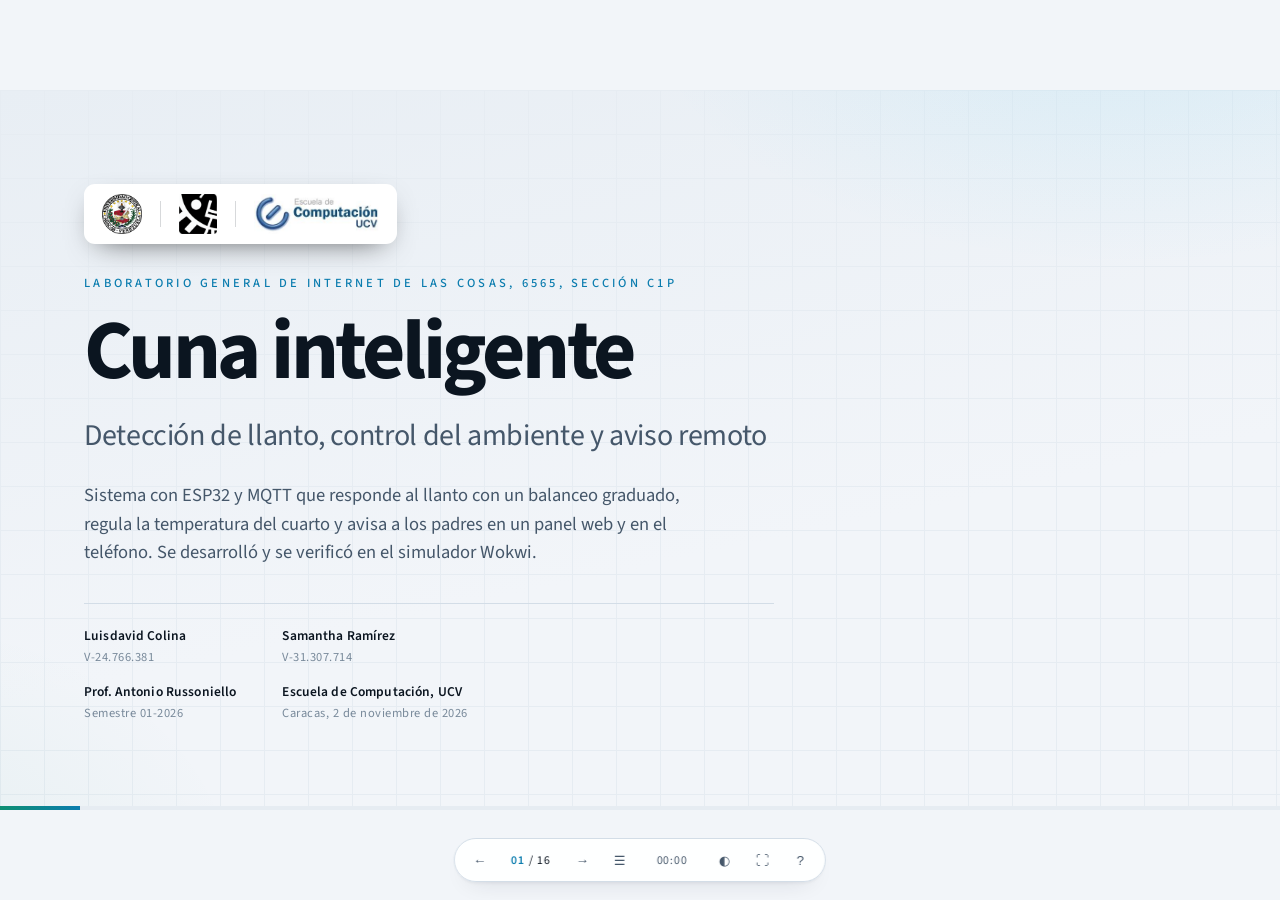
==== commit c5280b14: "Presentacion: 16 laminas, ambos autores, guion a dos voces y capturas reales Agrega casos de uso, ha" ====
--- a/proyecto-cuna/expo/index.html
+++ b/proyecto-cuna/expo/index.html
@@ -16,7 +16,7 @@
 <!-- Barra de presentador -->
 <div id="hud">
   <button data-act="prev" title="Anterior (←)">&#8592;</button>
-  <span class="counter">01 / 10</span>
+  <span class="counter">01 / 16</span>
   <button data-act="next" title="Siguiente (→)">&#8594;</button>
   <button data-act="index" title="Índice (I)">&#9776;</button>
   <span id="timer" title="Clic para iniciar/detener">00:00</span>
--- a/proyecto-cuna/expo/assets/css/components.css
+++ b/proyecto-cuna/expo/assets/css/components.css
@@ -855,3 +855,15 @@
 /* La lamina de referencias reparte el espacio en vez de amontonar arriba */
 .refs { font-size: 14.5px; line-height: 1.9; }
 .refs .r { margin-bottom: 10px; }
+
+/* ── Laminas de diseno: tabla densa de hardware, tarjetas de software y circuito ── */
+table.t.hw td { padding: 5.5px 14px; font-size: 13px; }
+table.t.hw th { padding-bottom: 7px; }
+.tools .card { padding: 13px 16px; }
+.tools .card h3 { margin-bottom: 3px; }
+.tools .card p { font-size: 13.5px; line-height: 1.45; }
+.circuit-row { display: grid; grid-template-columns: auto 1fr; gap: 26px; align-items: start; }
+.circuit-img { display: block; cursor: zoom-in; }
+.circuit-img img { display: block; height: 490px; width: auto; border-radius: 10px; border: 1px solid var(--line); }
+
+.slide a { color: var(--accent); }
